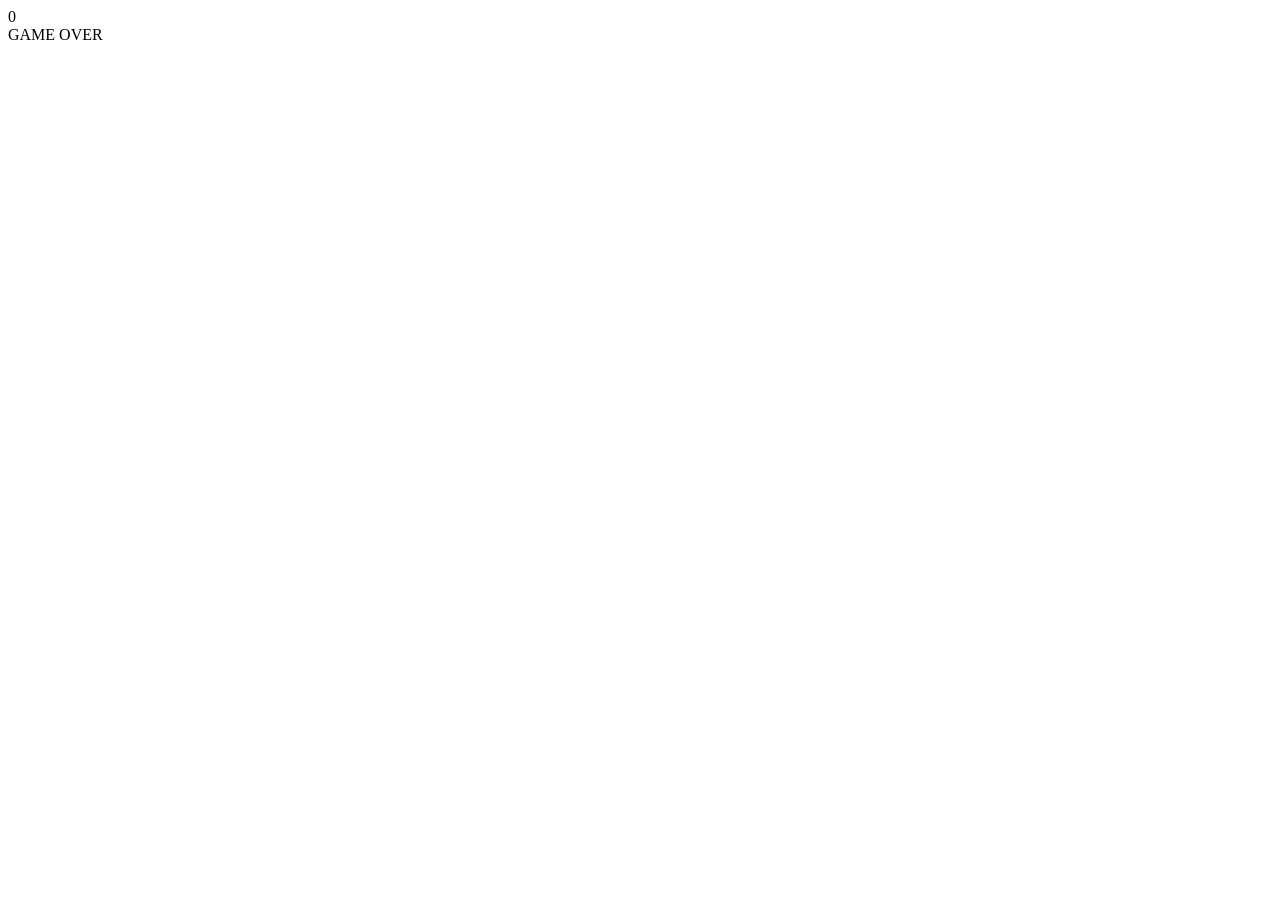
==== index.html @ b4e815f0 "cambio de archivo" ====
<!DOCTYPE html>
<html lang="es">
<head>
    <meta charset="UTF-8">
    <meta name="viewport" content="width=device-width, initial-scale=1.0">
    <title>Dinosaurio de Chrome</title>
    <link rel="stylesheet" href="styles.css">
</head>
<body>
    <div class="contenedor">
        <div class="suelo"></div>
        <div class="dino dino-corriendo"></div>
        <div class="score">0</div>
    </div>
    <div class="game-over">GAME OVER</div>
    <script src="main.js"></script>
</body>
</html>
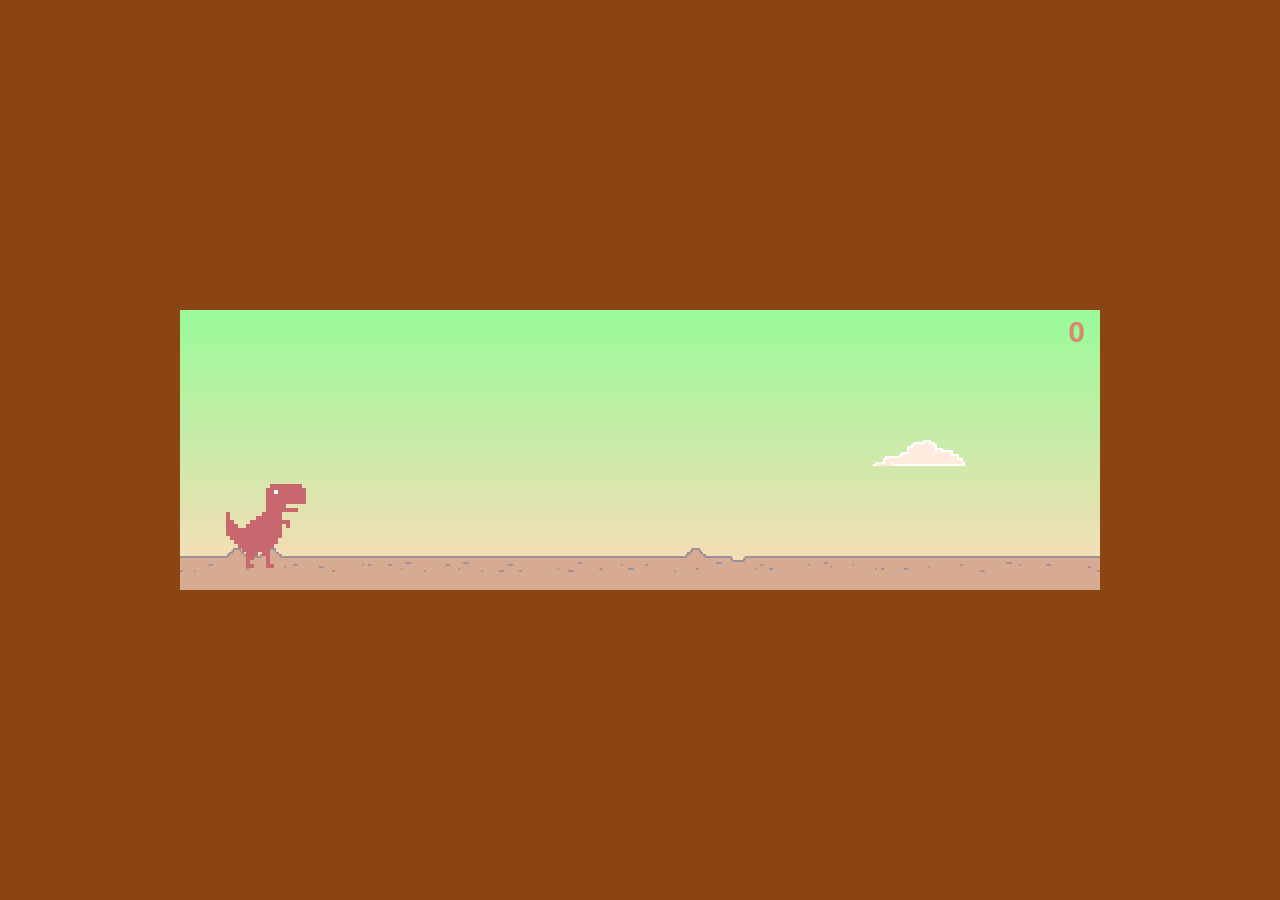
==== commit f9928657: "cambio de archivos" ====
--- a/index.html
+++ b/index.html
@@ -4,7 +4,7 @@
     <meta charset="UTF-8">
     <meta name="viewport" content="width=device-width, initial-scale=1.0">
     <title>Dinosaurio de Chrome</title>
-    <link rel="stylesheet" href="styles.css">
+    <link rel="stylesheet" href="./DINOSAURIO-DE-CHOME/styles.css">
 </head>
 <body>
     <div class="contenedor">
@@ -13,6 +13,6 @@
         <div class="score">0</div>
     </div>
     <div class="game-over">GAME OVER</div>
-    <script src="main.js"></script>
+    <script src="./DINOSAURIO-DE-CHOME/main.js"></script>
 </body>
 </html>
--- a/DINOSAURIO-DE-CHOME/styles.css
+++ b/DINOSAURIO-DE-CHOME/styles.css
@@ -0,0 +1,119 @@
+* {
+    margin: 0;
+    padding: 0;
+}
+
+body {
+    min-height: 100vh;
+    background: saddlebrown;
+    display: flex;
+    justify-content: center;
+    align-items: center;
+    font-family: Verdana, sans-serif;
+}
+
+.contenedor {
+    width: 920px;
+    height: 280px;
+    position: relative;
+    overflow: hidden;
+    background: linear-gradient(palegreen, transparent) peachpuff;
+    transition: background-color 1s linear;
+}
+
+.mediodia {
+    background-color: lavenderblush;
+}
+
+.tarde {
+    background-color: lightcoral;
+}
+
+.noche {
+    background-color: thistle;
+}
+
+.dino {
+    position: absolute;
+    left: 42px;
+    bottom: 22px;
+    width: 84px;
+    height: 84px;
+    z-index: 2;
+    background: url(../dino.png) repeat-x 0 0;
+    background-size: 336px 84px;
+}
+
+.dino-corriendo {
+    animation: animarDino 0.25s steps(2) infinite;
+}
+
+.dino-estrellado {
+    background-position-x: -252px;
+}
+
+.suelo {
+    position: absolute;
+    left: 0;
+    bottom: 0;
+    width: 200%;
+    height: 42px;
+    background: url(../suelo.png) repeat-x 0 0;
+    background-size: 50% 42px;
+}
+
+.cactus {
+    position: absolute;
+    bottom: 16px;
+    width: 46px;
+    height: 96px;
+    z-index: 1;
+    background: url(../cactus1.png) no-repeat;
+}
+
+.cactus2 {
+    width: 98px;
+    height: 66px;
+    background: url(../cactus2.png) no-repeat;
+}
+
+.nube {
+    position: absolute;
+    width: 92px;
+    height: 26px;
+    z-index: 0;
+    background: url(../nube.png) no-repeat;
+    background-size: 92px 26px;
+}
+
+.score {
+    position: absolute;
+    top: 5px;
+    right: 15px;
+    width: 100px;
+    color: #d48871;
+    font-size: 30px;
+    font-weight: bold;
+    text-align: right;
+}
+
+.game-over {
+    display: none;
+    position: absolute;
+    top: 50%;
+    width: 100%;
+    text-align: center;
+    color: #7e928b;
+    font-size: 30px;
+    font-weight: 700;
+    transform: translateY(-50%);
+}
+
+@keyframes animarDino {
+    from {
+        background-position-x: -84px;
+    }
+    to {
+        background-position-x: -252px;
+    }
+}
